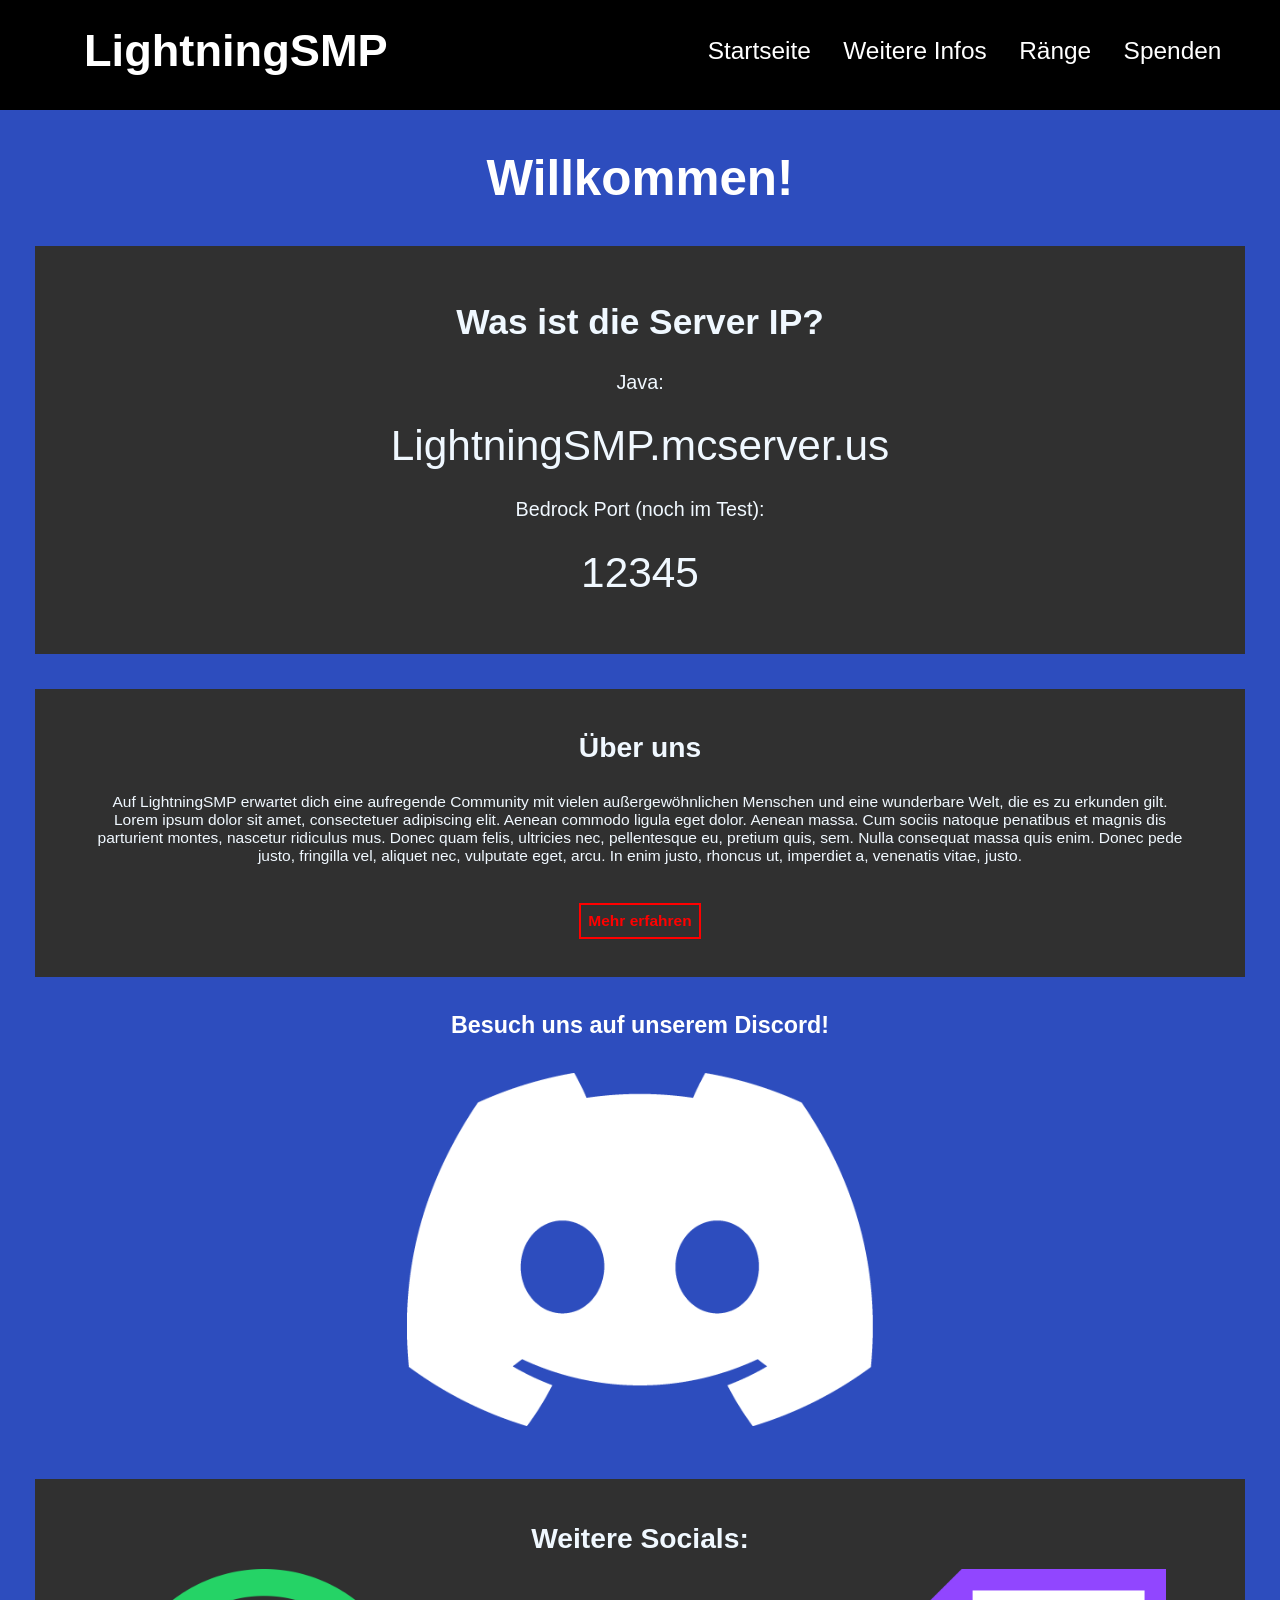
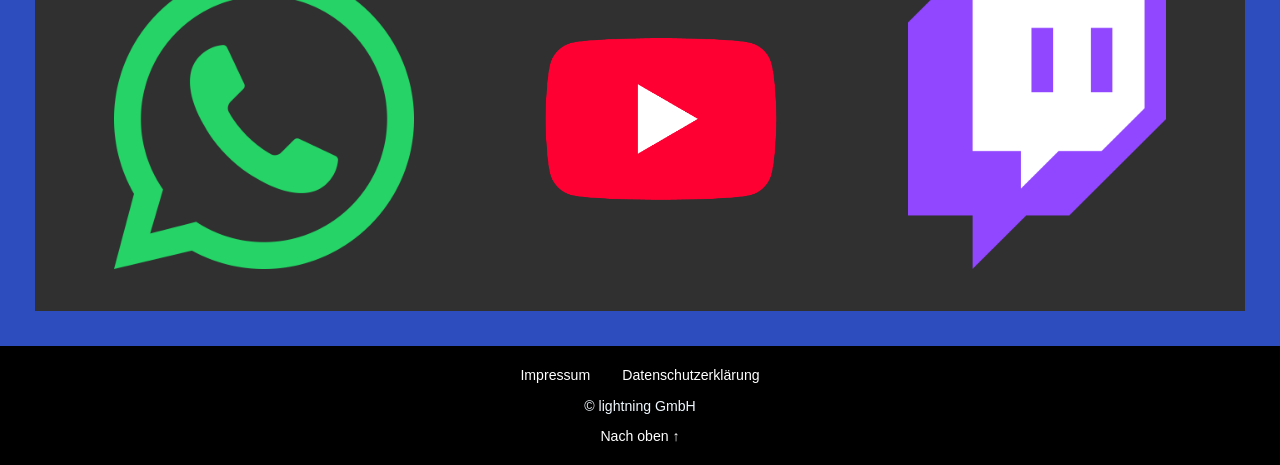
==== docs/index.html @ 58dfa709 "Add files via upload" ====
<!DOCTYPE html>
<html lang="de">
<head id="#top">
    <meta charset="utf-8">
    <meta name="viewport" content="width=device-width, initial-scale=1.0">
    <title>LightningSMP</title>
    <link rel="stylesheet" href="style.css">
    <link rel="apple-touch-icon" sizes="180x180" href="img//apple-touch-icon.png">
    <link rel="icon" type="image/png" sizes="32x32" href="img//favicon-32x32.png">
    <link rel="icon" type="image/png" sizes="16x16" href="img//favicon-16x16.png">
    <link rel="manifest" href="img//site.webmanifest">
</head>
<body>
    <nav>
        <h1><a href="index.html">LightningSMP</a></h1>
        <ul>
            <li><a href="index.html">Startseite</a></li>
            <li><a href="#">Weitere Infos</a></li>
            <li><a href="ranks.html">Ränge</a></li>
            <li><a href="donations.html">Spenden</a></li>
        </ul>
    </nav>
    
    
    
    <main>
        <h1 id="title">Willkommen!</h1>
        <!--<img src="img/lightningsmp.jpeg" alt="Logo" width="749" height="739">-->
        <div class="box">
            <h5>Was ist die Server IP?</h5>
            <p id="ip-text">Java:</p>
            <p id="ip">LightningSMP.mcserver.us</p>
            <p id="ip-text">Bedrock Port (noch im Test):</p>
            <p id="ip">12345</p>
        </div>
        <div class="box">
            <h2>Über uns</h2>
            <p>Auf LightningSMP erwartet dich eine aufregende Community mit vielen außergewöhnlichen Menschen und eine wunderbare Welt, die es zu erkunden gilt.
            Lorem ipsum dolor sit amet, consectetuer adipiscing elit. Aenean commodo ligula eget dolor. Aenean massa. Cum sociis natoque penatibus et magnis dis parturient montes, nascetur ridiculus mus. Donec quam felis, ultricies nec, pellentesque eu, pretium quis, sem. Nulla consequat massa quis enim. Donec pede justo, fringilla vel, aliquet nec, vulputate eget, arcu. In enim justo, rhoncus ut, imperdiet a, venenatis vitae, justo.
            </p>
            <div class="button">
                <a href="#"><b>Mehr erfahren</b></a>
            </div>
        </div>
        <h2>Besuch uns auf unserem Discord!</h2>
        <a href="https://discord.gg/gkSubxQsgX" id="dc-link"><img src="img\Discord-Symbol-White.png" alt="Link zum Discord" style="width: 33rem; height: 25rem;"></a>
        <div class="box">
            <h2>Weitere Socials:</h2>
            <div class="flex">
                <a href="https://whatsapp.com/channel/0029Vb8NC0AGehERXnjCHQ3C" target="_blank" rel="noreferrer noopener"><img src="img/Digital_Glyph_Green_RGB_2026.png" width="300" height="300" alt="WhatsApp"></a>
                <a href="https://www.youtube.com/" target="_blank" rel="noreferrer noopener"><img src="img/yt_icon_red_digital.png" alt="YouTube" width="350" height="300"></a>
                <a href="https://www.twitch.tv/" target="_blank" rel="noreferrer noopener"><img src="img/glitch_flat_purple.png" alt="Twitch" width="258" height="300"></a>
            </div>
        </div>
    </main>
    
    
    
    <footer>
        <a href="impressum.html">Impressum</a>
        <a href="dsgvo.html">Datenschutzerklärung</a>
        <p>© lightning GmbH</p>
        <a href="#top">Nach oben ↑</a>
    </footer>
</body>

</html>
---- docs/style.css ----
html {
    scroll-behavior: smooth;
    font-size: clamp(0.5rem, calc(calc(2rem / 3) + 0.27vw), 1.5rem);
}

body {
    background-color: rgb(45, 77, 190);
    font-family: 'Segoe UI', Tahoma, Geneva, Verdana, sans-serif;
    margin: 0;
}

nav {
    background-color: black;
    color: white;
    margin-bottom: 1rem;
    display: flex;
    align-items: center;
    justify-content: space-between;
    padding-right: 3rem;
    padding-left: 3rem;
    padding-bottom: 0.5rem;
}

nav h1 {
    font-size: 3.2rem;
    display: flex;
    margin: 1.8rem;
    padding-left: 0;
    
}

nav a {
    color: white;
    text-decoration: none;
    display: block;
    padding-right: 1.15rem;
    padding-left: 1.15rem;
}

nav ul {
    list-style-type: none;
    display: flex;
    padding: 0;
    margin: 0;
    font-size: 1.73rem;
}

main {
    color:white;
    text-align: center;
    font-size: 1.1rem;
    overflow-wrap: break-word;
    max-width: 100rem;
    margin: 0 auto
}

.box p {
    margin: 2rem;
}

#title {
    font-size: 3.5rem;
    margin: 2.8rem;
}

img {
    display: block;
    margin: 0 auto;
}

#dc-link {
    margin: 1rem;
    display: inline-block;
}

.box {
    background-color: rgb(48, 48, 48);
    color: aliceblue;
    border-color: rgb(48, 48, 48);
    margin: 2.5rem;
    padding: 2rem;
}

.box h2 {
    font-size: 2rem;
    margin: 1rem;
}

#ip {
    font-size: 3rem;
    /*overflow-wrap: normal;*/
}

#ip-text {
    font-size: 1.4rem;
    margin: 1.6rem;
}

.box h5 {
    font-size: 2.5rem;
    margin: 2rem;
    /* margin-top: 1.7rem; */
}

.flex {
    display: flex;
    justify-content: space-around;
    flex-wrap: wrap;
    margin: 1rem;
}

.flex img {
    margin: auto;
}

.button {
    border-color: red;
    display: inline-block;
    margin: 0.7rem;
}

.button a {
    border: 0.2rem;
    border-style: solid;
    color: red;
    text-decoration: none;
    display: block;
    padding: 0.5rem;
}

.button:hover {
    background-color: rgb(58, 58, 58);
    transition: all 0.2s;
}

footer {
    background-color: black;
    text-align: center;
    padding: 1.5rem;
    color: aliceblue;
}

footer a {
    color: white;
    text-decoration: none;
    margin: 1rem;
}
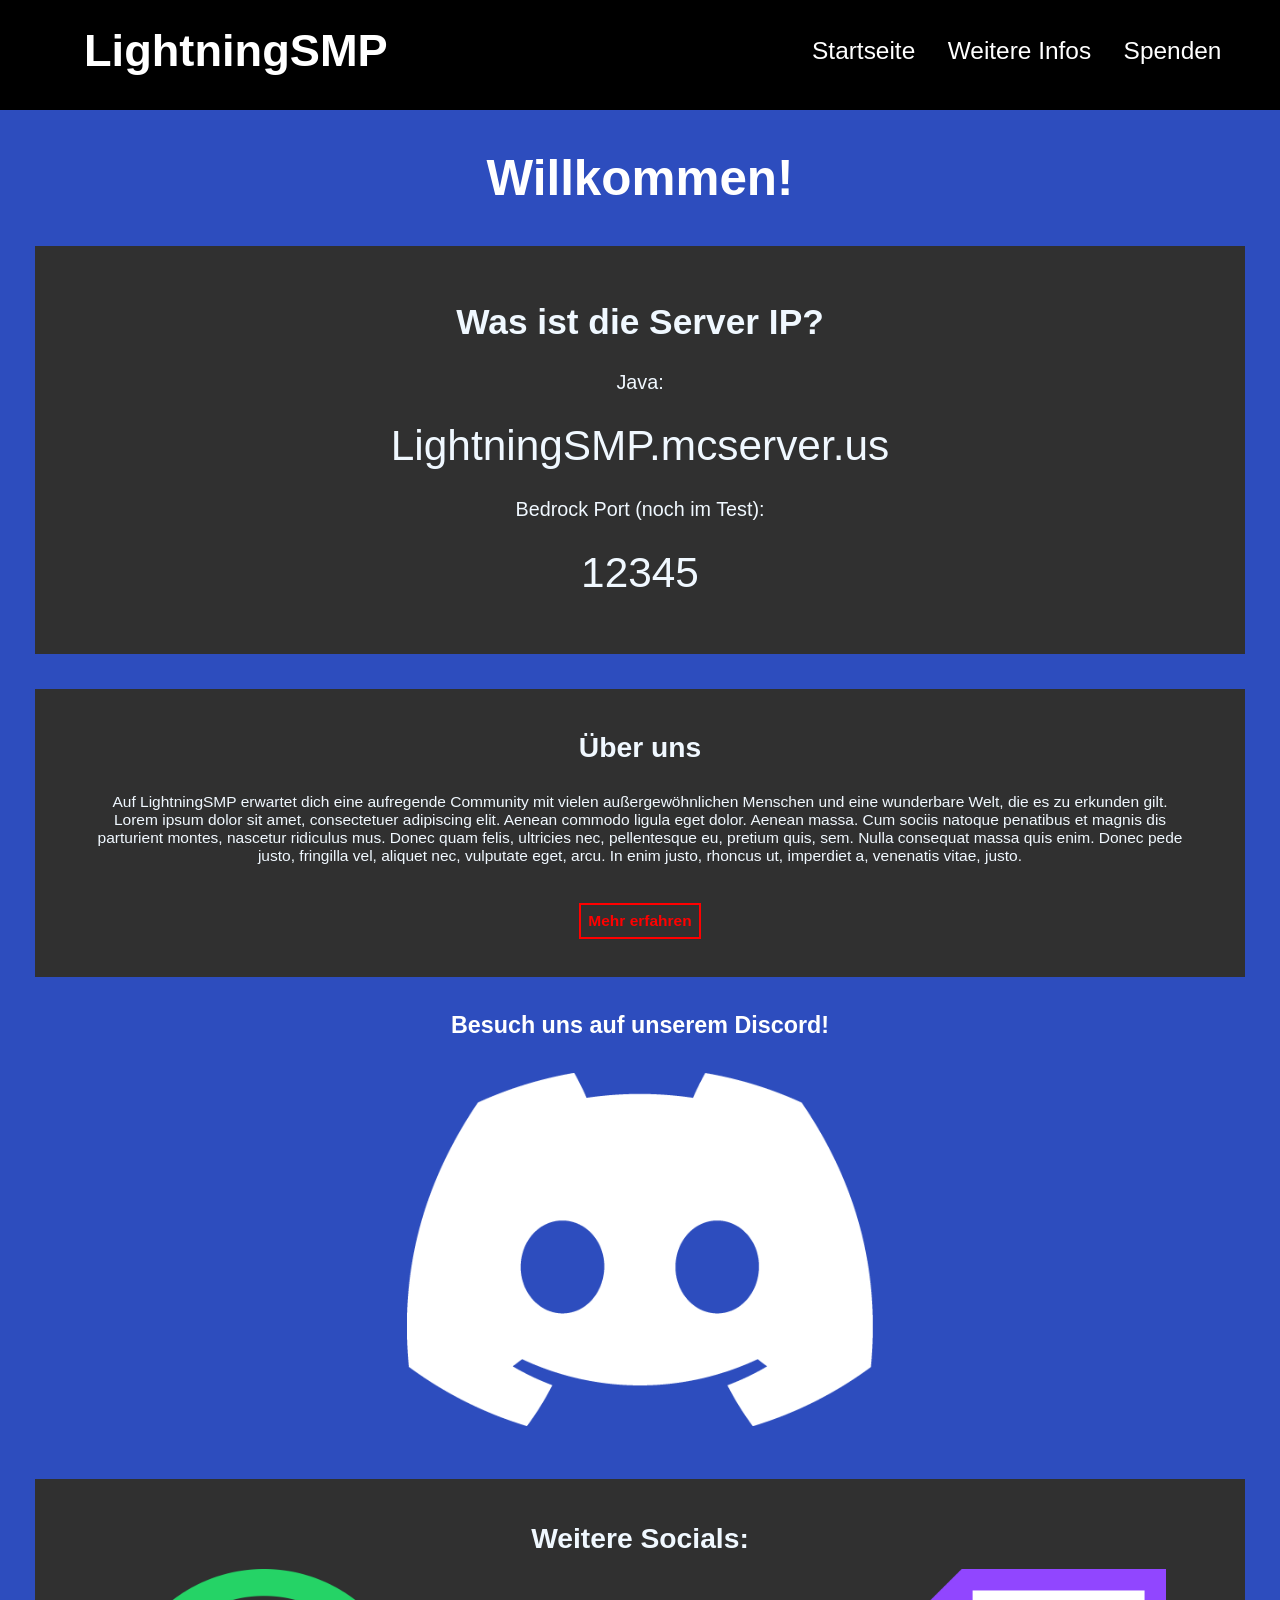
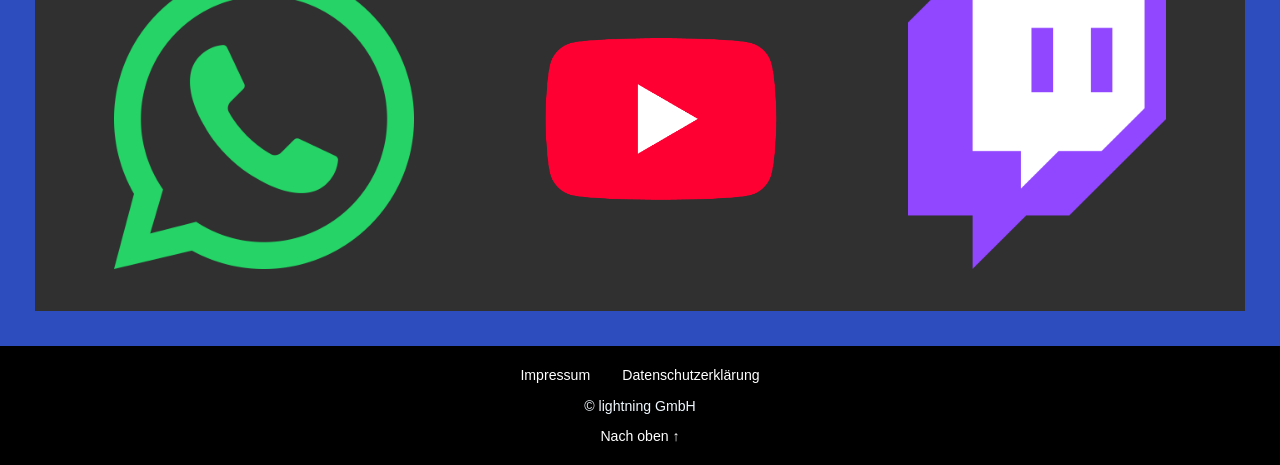
==== commit 84ec8c86: "Add files via upload" ====
--- a/docs/index.html
+++ b/docs/index.html
@@ -3,7 +3,7 @@
 <head id="#top">
     <meta charset="utf-8">
     <meta name="viewport" content="width=device-width, initial-scale=1.0">
-    <title>LightningSMP</title>
+    <title>LightningSMP - Start</title>
     <link rel="stylesheet" href="style.css">
     <link rel="apple-touch-icon" sizes="180x180" href="img//apple-touch-icon.png">
     <link rel="icon" type="image/png" sizes="32x32" href="img//favicon-32x32.png">
@@ -12,12 +12,11 @@
 </head>
 <body>
     <nav>
-        <h1><a href="index.html">LightningSMP</a></h1>
+        <h1><a href="/">LightningSMP</a></h1>
         <ul>
-            <li><a href="index.html">Startseite</a></li>
-            <li><a href="#">Weitere Infos</a></li>
-            <li><a href="ranks.html">Ränge</a></li>
-            <li><a href="donations.html">Spenden</a></li>
+            <li><a href="/">Startseite</a></li>
+            <li><a href="mehr/">Weitere Infos</a></li>
+            <li><a href="spenden/">Spenden</a></li>
         </ul>
     </nav>
     
@@ -57,11 +56,11 @@
     
     
     <footer>
-        <a href="impressum.html">Impressum</a>
-        <a href="dsgvo.html">Datenschutzerklärung</a>
+        <a href="impressum/">Impressum</a>
+        <a href="datenschutzerklaerung/">Datenschutzerklärung</a>
         <p>© lightning GmbH</p>
         <a href="#top">Nach oben ↑</a>
     </footer>
 </body>
 
-</html>+</html>
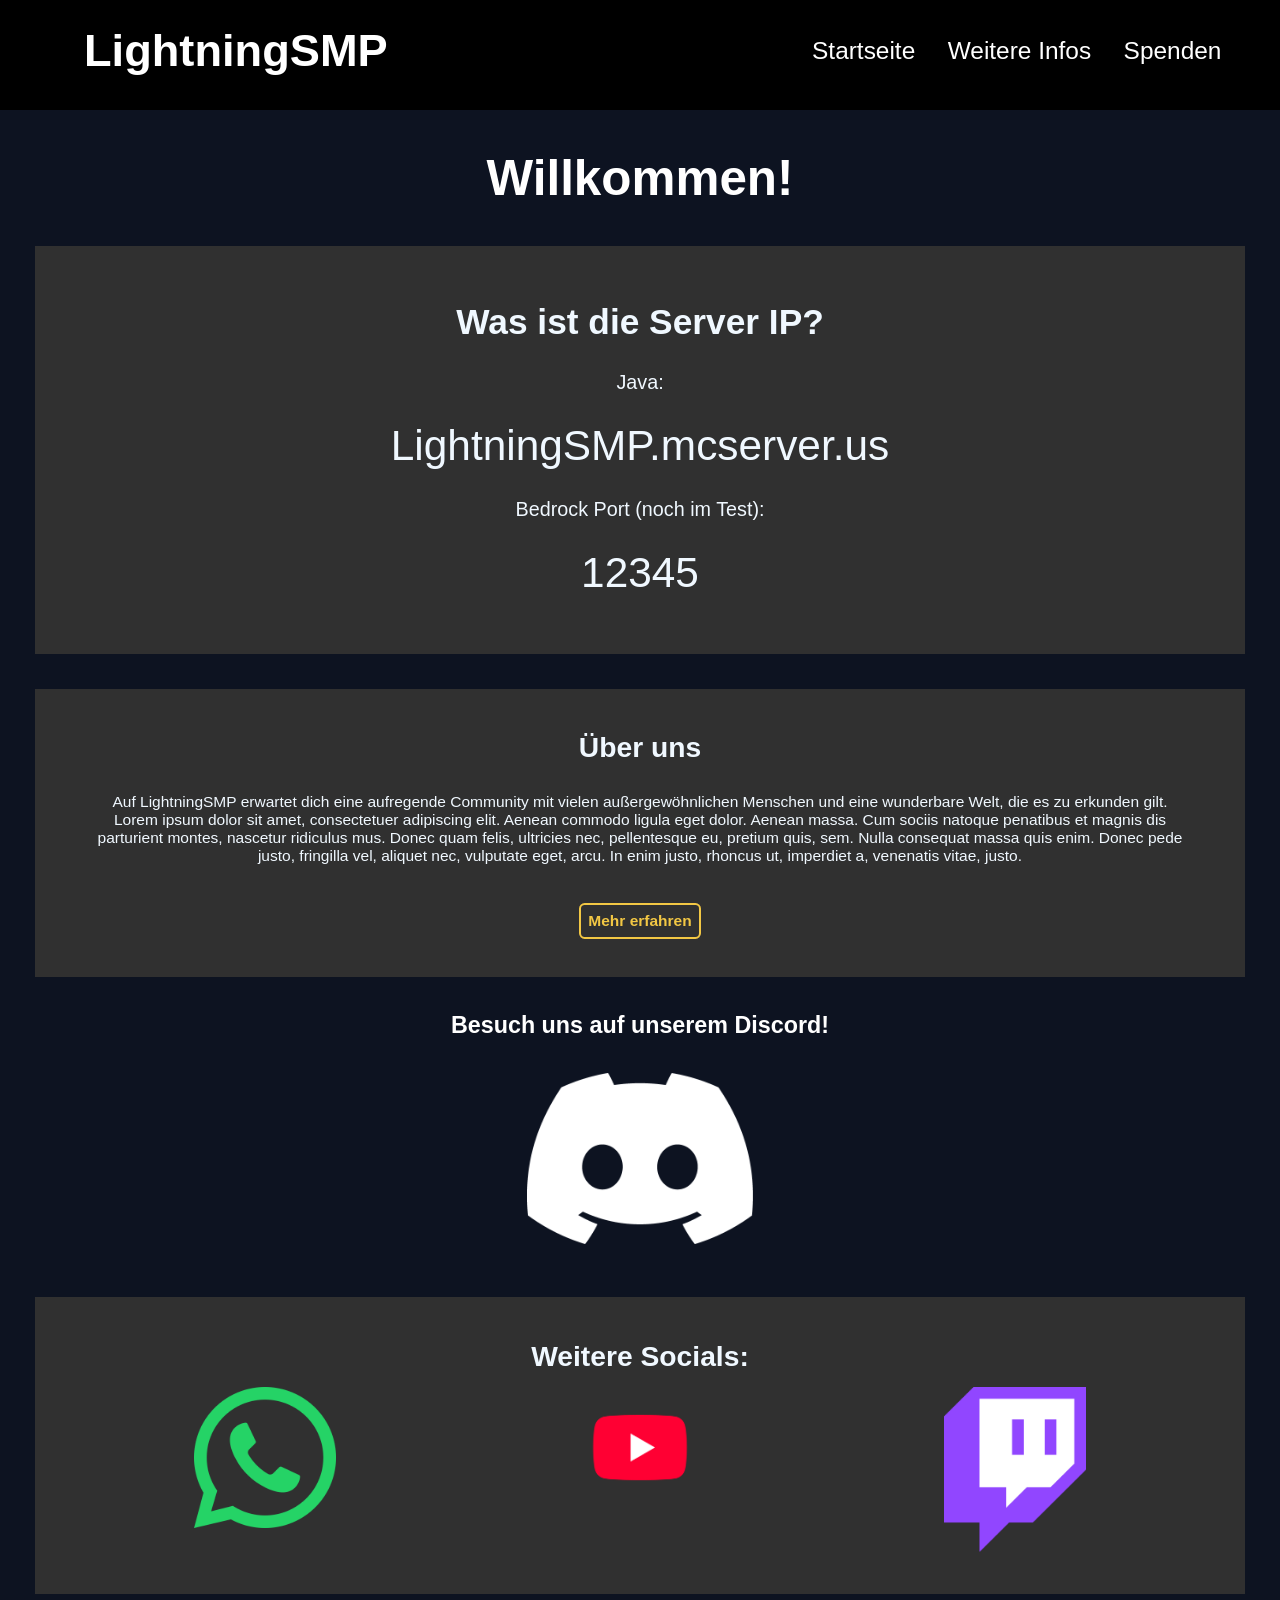
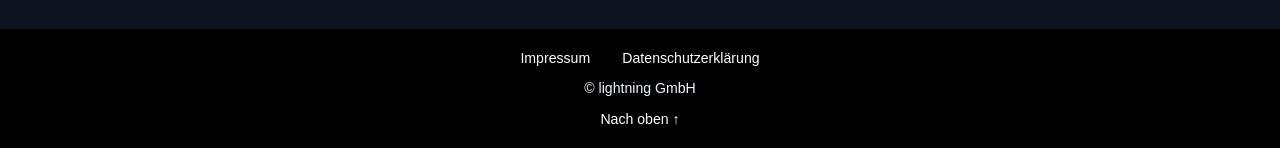
==== commit 19969972: "Add files via upload" ====
--- a/docs/index.html
+++ b/docs/index.html
@@ -5,14 +5,15 @@
     <meta name="viewport" content="width=device-width, initial-scale=1.0">
     <title>LightningSMP - Start</title>
     <link rel="stylesheet" href="style.css">
-    <link rel="apple-touch-icon" sizes="180x180" href="img//apple-touch-icon.png">
-    <link rel="icon" type="image/png" sizes="32x32" href="img//favicon-32x32.png">
-    <link rel="icon" type="image/png" sizes="16x16" href="img//favicon-16x16.png">
-    <link rel="manifest" href="img//site.webmanifest">
+    <link rel="apple-touch-icon" sizes="180x180" href="img/apple-touch-icon.png">
+    <link rel="icon" type="image/png" sizes="32x32" href="img/favicon-32x32.png">
+    <link rel="icon" type="image/png" sizes="16x16" href="img/favicon-16x16.png">
+    <link rel="manifest" href="img/site.webmanifest">
 </head>
 <body>
     <nav>
         <h1><a href="/">LightningSMP</a></h1>
+        <button id="nav-toggle" aria-label="Menü">&#9776;</button>
         <ul>
             <li><a href="/">Startseite</a></li>
             <li><a href="mehr/">Weitere Infos</a></li>
@@ -42,7 +43,7 @@
             </div>
         </div>
         <h2>Besuch uns auf unserem Discord!</h2>
-        <a href="https://discord.gg/gkSubxQsgX" id="dc-link"><img src="img\Discord-Symbol-White.png" alt="Link zum Discord" style="width: 33rem; height: 25rem;"></a>
+        <a href="https://discord.gg/gkSubxQsgX" id="dc-link"><img src="img/Discord-Symbol-White.png" alt="Link zum Discord"></a>
         <div class="box">
             <h2>Weitere Socials:</h2>
             <div class="flex">
@@ -61,6 +62,7 @@
         <p>© lightning GmbH</p>
         <a href="#top">Nach oben ↑</a>
     </footer>
+    <script src="nav.js"></script>
 </body>
 
 </html>
--- a/docs/style.css
+++ b/docs/style.css
@@ -4,7 +4,7 @@
 }
 
 body {
-    background-color: rgb(45, 77, 190);
+    background-color: #0d1321;
     font-family: 'Segoe UI', Tahoma, Geneva, Verdana, sans-serif;
     margin: 0;
 }
@@ -43,6 +43,24 @@
     padding: 0;
     margin: 0;
     font-size: 1.73rem;
+}
+
+#nav-toggle {
+    display: none;
+    background: none;
+    border: 0.15rem solid #f2c744;
+    border-radius: 0.4rem;
+    color: #f2c744;
+    font-size: 1.6rem;
+    line-height: 1;
+    padding: 0.5rem 0.9rem;
+    cursor: pointer;
+}
+
+#nav-toggle:hover {
+    background-color: #f2c744;
+    color: #0d1321;
+    transition: all 0.2s;
 }
 
 main {
@@ -111,10 +129,19 @@
 
 .flex img {
     margin: auto;
+    width: 100%;
+    max-width: 10rem;
+    height: auto;
+}
+
+#dc-link img {
+    width: 100%;
+    max-width: 16rem;
+    height: auto;
 }
 
 .button {
-    border-color: red;
+    border-color: #f2c744;
     display: inline-block;
     margin: 0.7rem;
 }
@@ -122,15 +149,20 @@
 .button a {
     border: 0.2rem;
     border-style: solid;
-    color: red;
+    color: #f2c744;
     text-decoration: none;
     display: block;
     padding: 0.5rem;
+    border-radius: 0.4rem;
 }
 
 .button:hover {
-    background-color: rgb(58, 58, 58);
+    background-color: #f2c744;
     transition: all 0.2s;
+}
+
+.button:hover a {
+    color: #0d1321;
 }
 
 footer {
@@ -144,4 +176,42 @@
     color: white;
     text-decoration: none;
     margin: 1rem;
+}
+
+@media (max-width: 640px) {
+    nav {
+        flex-wrap: wrap;
+        padding-left: 1rem;
+        padding-right: 1rem;
+    }
+
+    nav h1 {
+        margin: 1rem 0;
+    }
+
+    #nav-toggle {
+        display: block;
+    }
+
+    nav ul {
+        display: none;
+        flex-direction: column;
+        width: 100%;
+        text-align: center;
+        gap: 0.5rem;
+        padding-bottom: 1rem;
+    }
+
+    nav ul.open {
+        display: flex;
+    }
+
+    .box {
+        margin: 1rem;
+        padding: 1.2rem;
+    }
+
+    #dc-link img {
+        max-width: 12rem;
+    }
 }
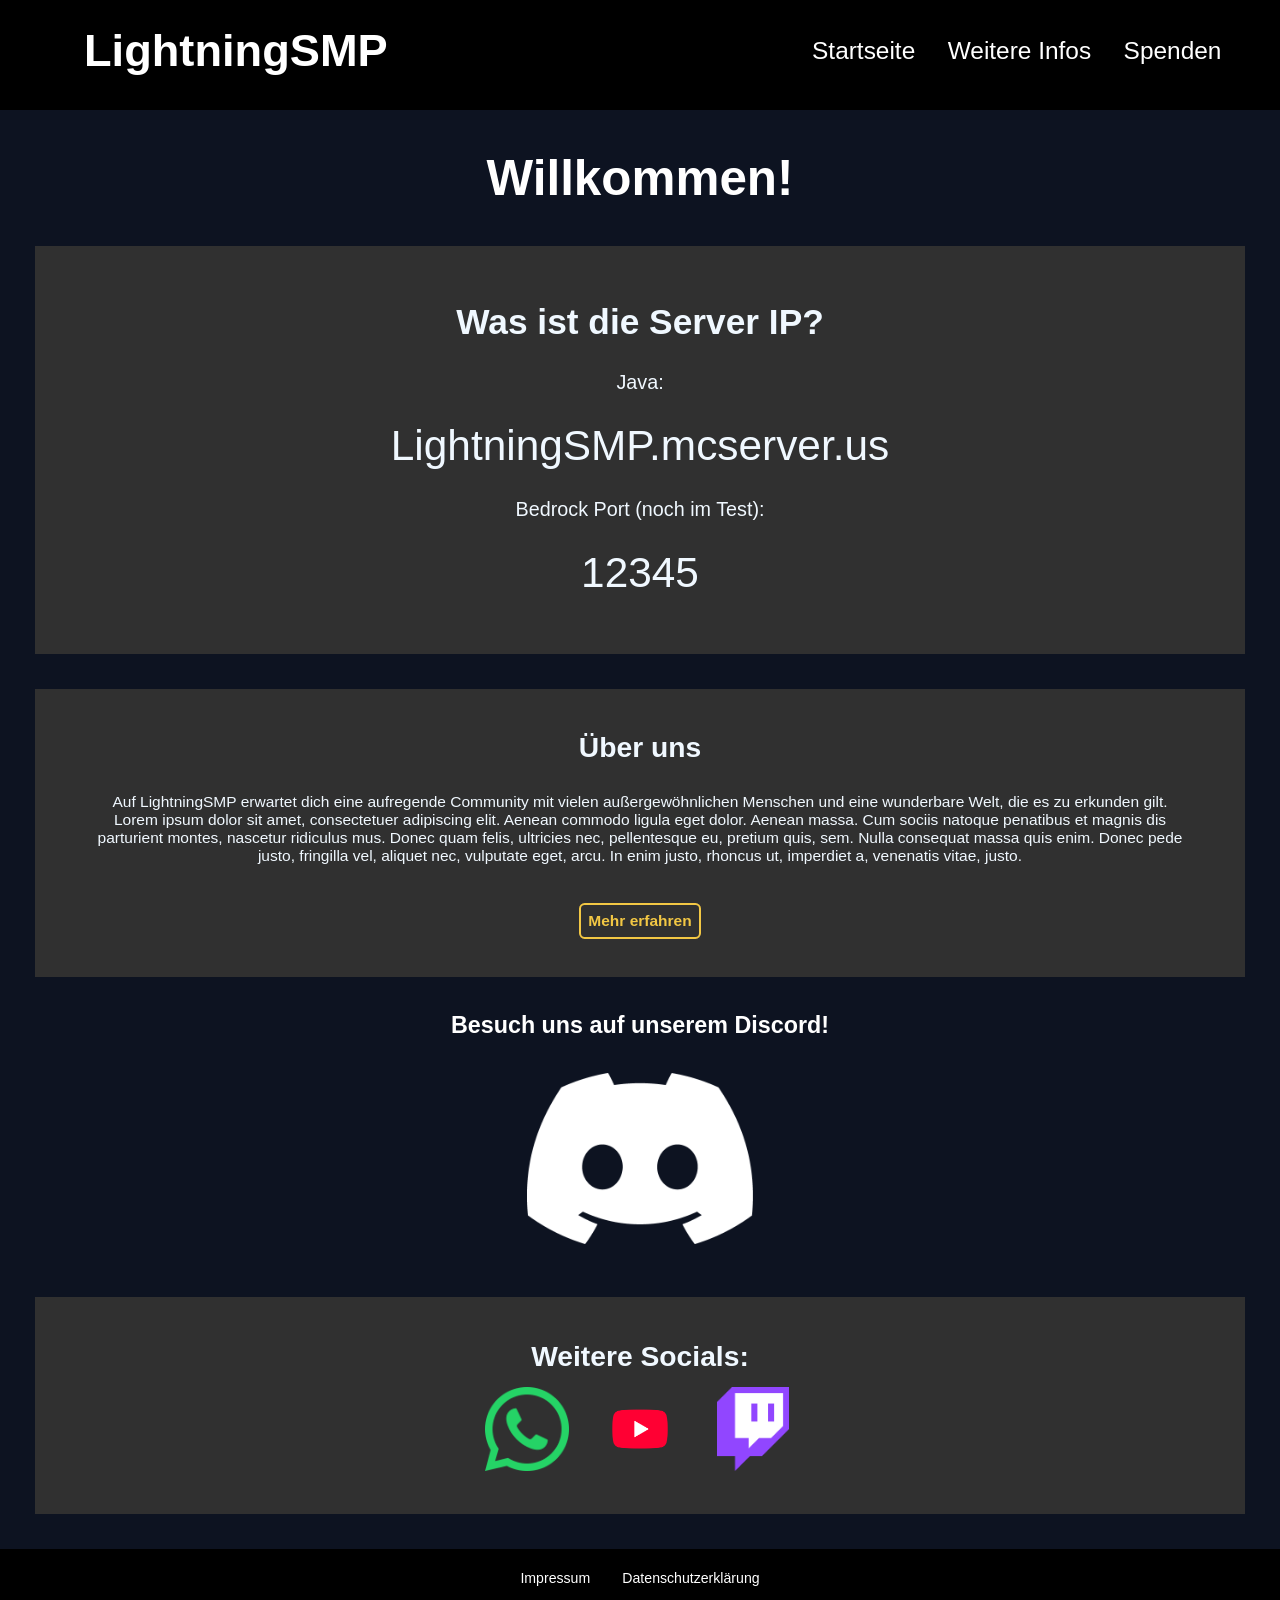
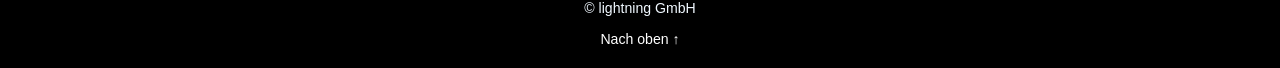
==== commit 33ccfd7d: "Add files via upload" ====
--- a/docs/index.html
+++ b/docs/index.html
@@ -1,68 +1,68 @@
-<!DOCTYPE html>
-<html lang="de">
-<head id="#top">
-    <meta charset="utf-8">
-    <meta name="viewport" content="width=device-width, initial-scale=1.0">
-    <title>LightningSMP - Start</title>
-    <link rel="stylesheet" href="style.css">
-    <link rel="apple-touch-icon" sizes="180x180" href="img/apple-touch-icon.png">
-    <link rel="icon" type="image/png" sizes="32x32" href="img/favicon-32x32.png">
-    <link rel="icon" type="image/png" sizes="16x16" href="img/favicon-16x16.png">
-    <link rel="manifest" href="img/site.webmanifest">
-</head>
-<body>
-    <nav>
-        <h1><a href="/">LightningSMP</a></h1>
-        <button id="nav-toggle" aria-label="Menü">&#9776;</button>
-        <ul>
-            <li><a href="/">Startseite</a></li>
-            <li><a href="mehr/">Weitere Infos</a></li>
-            <li><a href="spenden/">Spenden</a></li>
-        </ul>
-    </nav>
-    
-    
-    
-    <main>
-        <h1 id="title">Willkommen!</h1>
-        <!--<img src="img/lightningsmp.jpeg" alt="Logo" width="749" height="739">-->
-        <div class="box">
-            <h5>Was ist die Server IP?</h5>
-            <p id="ip-text">Java:</p>
-            <p id="ip">LightningSMP.mcserver.us</p>
-            <p id="ip-text">Bedrock Port (noch im Test):</p>
-            <p id="ip">12345</p>
-        </div>
-        <div class="box">
-            <h2>Über uns</h2>
-            <p>Auf LightningSMP erwartet dich eine aufregende Community mit vielen außergewöhnlichen Menschen und eine wunderbare Welt, die es zu erkunden gilt.
-            Lorem ipsum dolor sit amet, consectetuer adipiscing elit. Aenean commodo ligula eget dolor. Aenean massa. Cum sociis natoque penatibus et magnis dis parturient montes, nascetur ridiculus mus. Donec quam felis, ultricies nec, pellentesque eu, pretium quis, sem. Nulla consequat massa quis enim. Donec pede justo, fringilla vel, aliquet nec, vulputate eget, arcu. In enim justo, rhoncus ut, imperdiet a, venenatis vitae, justo.
-            </p>
-            <div class="button">
-                <a href="#"><b>Mehr erfahren</b></a>
-            </div>
-        </div>
-        <h2>Besuch uns auf unserem Discord!</h2>
-        <a href="https://discord.gg/gkSubxQsgX" id="dc-link"><img src="img/Discord-Symbol-White.png" alt="Link zum Discord"></a>
-        <div class="box">
-            <h2>Weitere Socials:</h2>
-            <div class="flex">
-                <a href="https://whatsapp.com/channel/0029Vb8NC0AGehERXnjCHQ3C" target="_blank" rel="noreferrer noopener"><img src="img/Digital_Glyph_Green_RGB_2026.png" width="300" height="300" alt="WhatsApp"></a>
-                <a href="https://www.youtube.com/" target="_blank" rel="noreferrer noopener"><img src="img/yt_icon_red_digital.png" alt="YouTube" width="350" height="300"></a>
-                <a href="https://www.twitch.tv/" target="_blank" rel="noreferrer noopener"><img src="img/glitch_flat_purple.png" alt="Twitch" width="258" height="300"></a>
-            </div>
-        </div>
-    </main>
-    
-    
-    
-    <footer>
-        <a href="impressum/">Impressum</a>
-        <a href="datenschutzerklaerung/">Datenschutzerklärung</a>
-        <p>© lightning GmbH</p>
-        <a href="#top">Nach oben ↑</a>
-    </footer>
+<!DOCTYPE html>
+<html lang="de">
+<head id="#top">
+    <meta charset="utf-8">
+    <meta name="viewport" content="width=device-width, initial-scale=1.0">
+    <title>LightningSMP - Start</title>
+    <link rel="stylesheet" href="style.css">
+    <link rel="apple-touch-icon" sizes="180x180" href="img/apple-touch-icon.png">
+    <link rel="icon" type="image/png" sizes="32x32" href="img/favicon-32x32.png">
+    <link rel="icon" type="image/png" sizes="16x16" href="img/favicon-16x16.png">
+    <link rel="manifest" href="img/site.webmanifest">
+</head>
+<body>
+    <nav>
+        <h1><a href="/">LightningSMP</a></h1>
+        <button id="nav-toggle" aria-label="Menü" aria-expanded="false"><span></span><span></span><span></span></button>
+        <ul>
+            <li><a href="/">Startseite</a></li>
+            <li><a href="mehr/">Weitere Infos</a></li>
+            <li><a href="spenden/">Spenden</a></li>
+        </ul>
+    </nav>
+    
+    
+    
+    <main>
+        <h1 id="title">Willkommen!</h1>
+        <!--<img src="img/lightningsmp.jpeg" alt="Logo" width="749" height="739">-->
+        <div class="box">
+            <h5>Was ist die Server IP?</h5>
+            <p id="ip-text">Java:</p>
+            <p id="ip">LightningSMP.mcserver.us</p>
+            <p id="ip-text">Bedrock Port (noch im Test):</p>
+            <p id="ip">12345</p>
+        </div>
+        <div class="box">
+            <h2>Über uns</h2>
+            <p>Auf LightningSMP erwartet dich eine aufregende Community mit vielen außergewöhnlichen Menschen und eine wunderbare Welt, die es zu erkunden gilt.
+            Lorem ipsum dolor sit amet, consectetuer adipiscing elit. Aenean commodo ligula eget dolor. Aenean massa. Cum sociis natoque penatibus et magnis dis parturient montes, nascetur ridiculus mus. Donec quam felis, ultricies nec, pellentesque eu, pretium quis, sem. Nulla consequat massa quis enim. Donec pede justo, fringilla vel, aliquet nec, vulputate eget, arcu. In enim justo, rhoncus ut, imperdiet a, venenatis vitae, justo.
+            </p>
+            <div class="button">
+                <a href="#"><b>Mehr erfahren</b></a>
+            </div>
+        </div>
+        <h2>Besuch uns auf unserem Discord!</h2>
+        <a href="https://discord.gg/gkSubxQsgX" id="dc-link"><img src="img/Discord-Symbol-White.png" alt="Link zum Discord"></a>
+        <div class="box">
+            <h2>Weitere Socials:</h2>
+            <div class="flex">
+                <a href="https://whatsapp.com/channel/0029Vb8NC0AGehERXnjCHQ3C" target="_blank" rel="noreferrer noopener"><img src="img/Digital_Glyph_Green_RGB_2026.png" width="300" height="300" alt="WhatsApp"></a>
+                <a href="https://www.youtube.com/" target="_blank" rel="noreferrer noopener"><img src="img/yt_icon_red_digital.png" alt="YouTube" width="350" height="300"></a>
+                <a href="https://www.twitch.tv/" target="_blank" rel="noreferrer noopener"><img src="img/glitch_flat_purple.png" alt="Twitch" width="258" height="300"></a>
+            </div>
+        </div>
+    </main>
+    
+    
+    
+    <footer>
+        <a href="impressum/">Impressum</a>
+        <a href="datenschutzerklaerung/">Datenschutzerklärung</a>
+        <p>© lightning GmbH</p>
+        <a href="#top">Nach oben ↑</a>
+    </footer>
     <script src="nav.js"></script>
-</body>
-
-</html>
+</body>
+
+</html>
--- a/docs/style.css
+++ b/docs/style.css
@@ -47,20 +47,42 @@
 
 #nav-toggle {
     display: none;
+    position: relative;
+    width: 2.6rem;
+    height: 2rem;
     background: none;
-    border: 0.15rem solid #f2c744;
-    border-radius: 0.4rem;
-    color: #f2c744;
-    font-size: 1.6rem;
-    line-height: 1;
-    padding: 0.5rem 0.9rem;
+    border: none;
+    padding: 0;
     cursor: pointer;
-}
-
-#nav-toggle:hover {
+    z-index: 110;
+}
+
+#nav-toggle span {
+    position: absolute;
+    left: 0;
+    width: 100%;
+    height: 0.25rem;
     background-color: #f2c744;
-    color: #0d1321;
-    transition: all 0.2s;
+    border-radius: 0.2rem;
+    transition: transform 0.25s ease, opacity 0.2s ease, top 0.25s ease;
+}
+
+#nav-toggle span:nth-child(1) { top: 0; }
+#nav-toggle span:nth-child(2) { top: 0.875rem; }
+#nav-toggle span:nth-child(3) { top: 1.75rem; }
+
+#nav-toggle.open span:nth-child(1) {
+    top: 0.875rem;
+    transform: rotate(45deg);
+}
+
+#nav-toggle.open span:nth-child(2) {
+    opacity: 0;
+}
+
+#nav-toggle.open span:nth-child(3) {
+    top: 0.875rem;
+    transform: rotate(-45deg);
 }
 
 main {
@@ -122,21 +144,23 @@
 
 .flex {
     display: flex;
-    justify-content: space-around;
+    justify-content: center;
+    align-items: center;
     flex-wrap: wrap;
-    margin: 1rem;
+    gap: 2rem;
+    margin: 1rem auto;
+    max-width: 45rem;
 }
 
 .flex img {
-    margin: auto;
-    width: 100%;
-    max-width: 10rem;
-    height: auto;
+    width: clamp(3.5rem, 14vw, 6rem);
+    height: clamp(3.5rem, 14vw, 6rem);
+    object-fit: contain;
+    margin: 0 auto;
 }
 
 #dc-link img {
-    width: 100%;
-    max-width: 16rem;
+    width: clamp(8rem, 30vw, 16rem);
     height: auto;
 }
 
@@ -154,14 +178,11 @@
     display: block;
     padding: 0.5rem;
     border-radius: 0.4rem;
-}
-
-.button:hover {
+    transition: all 0.2s;
+}
+
+.button:hover a {
     background-color: #f2c744;
-    transition: all 0.2s;
-}
-
-.button:hover a {
     color: #0d1321;
 }
 
@@ -180,9 +201,11 @@
 
 @media (max-width: 640px) {
     nav {
-        flex-wrap: wrap;
+        flex-direction: column;
+        align-items: center;
         padding-left: 1rem;
         padding-right: 1rem;
+        position: relative;
     }
 
     nav h1 {
@@ -191,27 +214,40 @@
 
     #nav-toggle {
         display: block;
+        margin-bottom: 1rem;
     }
 
     nav ul {
-        display: none;
+        display: flex;
+        position: fixed;
+        inset: 0;
         flex-direction: column;
+        justify-content: center;
+        align-items: center;
         width: 100%;
-        text-align: center;
-        gap: 0.5rem;
-        padding-bottom: 1rem;
+        gap: 2.5rem;
+        background-color: #0d1321;
+        font-size: 2.2rem;
+        opacity: 0;
+        visibility: hidden;
+        transform: translateY(-1.5rem);
+        transition: opacity 0.3s ease, transform 0.3s ease, visibility 0s linear 0.3s;
+        z-index: 100;
     }
 
     nav ul.open {
-        display: flex;
+        opacity: 1;
+        visibility: visible;
+        transform: translateY(0);
+        transition: opacity 0.3s ease, transform 0.3s ease;
+    }
+
+    body.nav-open {
+        overflow: hidden;
     }
 
     .box {
         margin: 1rem;
         padding: 1.2rem;
     }
-
-    #dc-link img {
-        max-width: 12rem;
-    }
 }
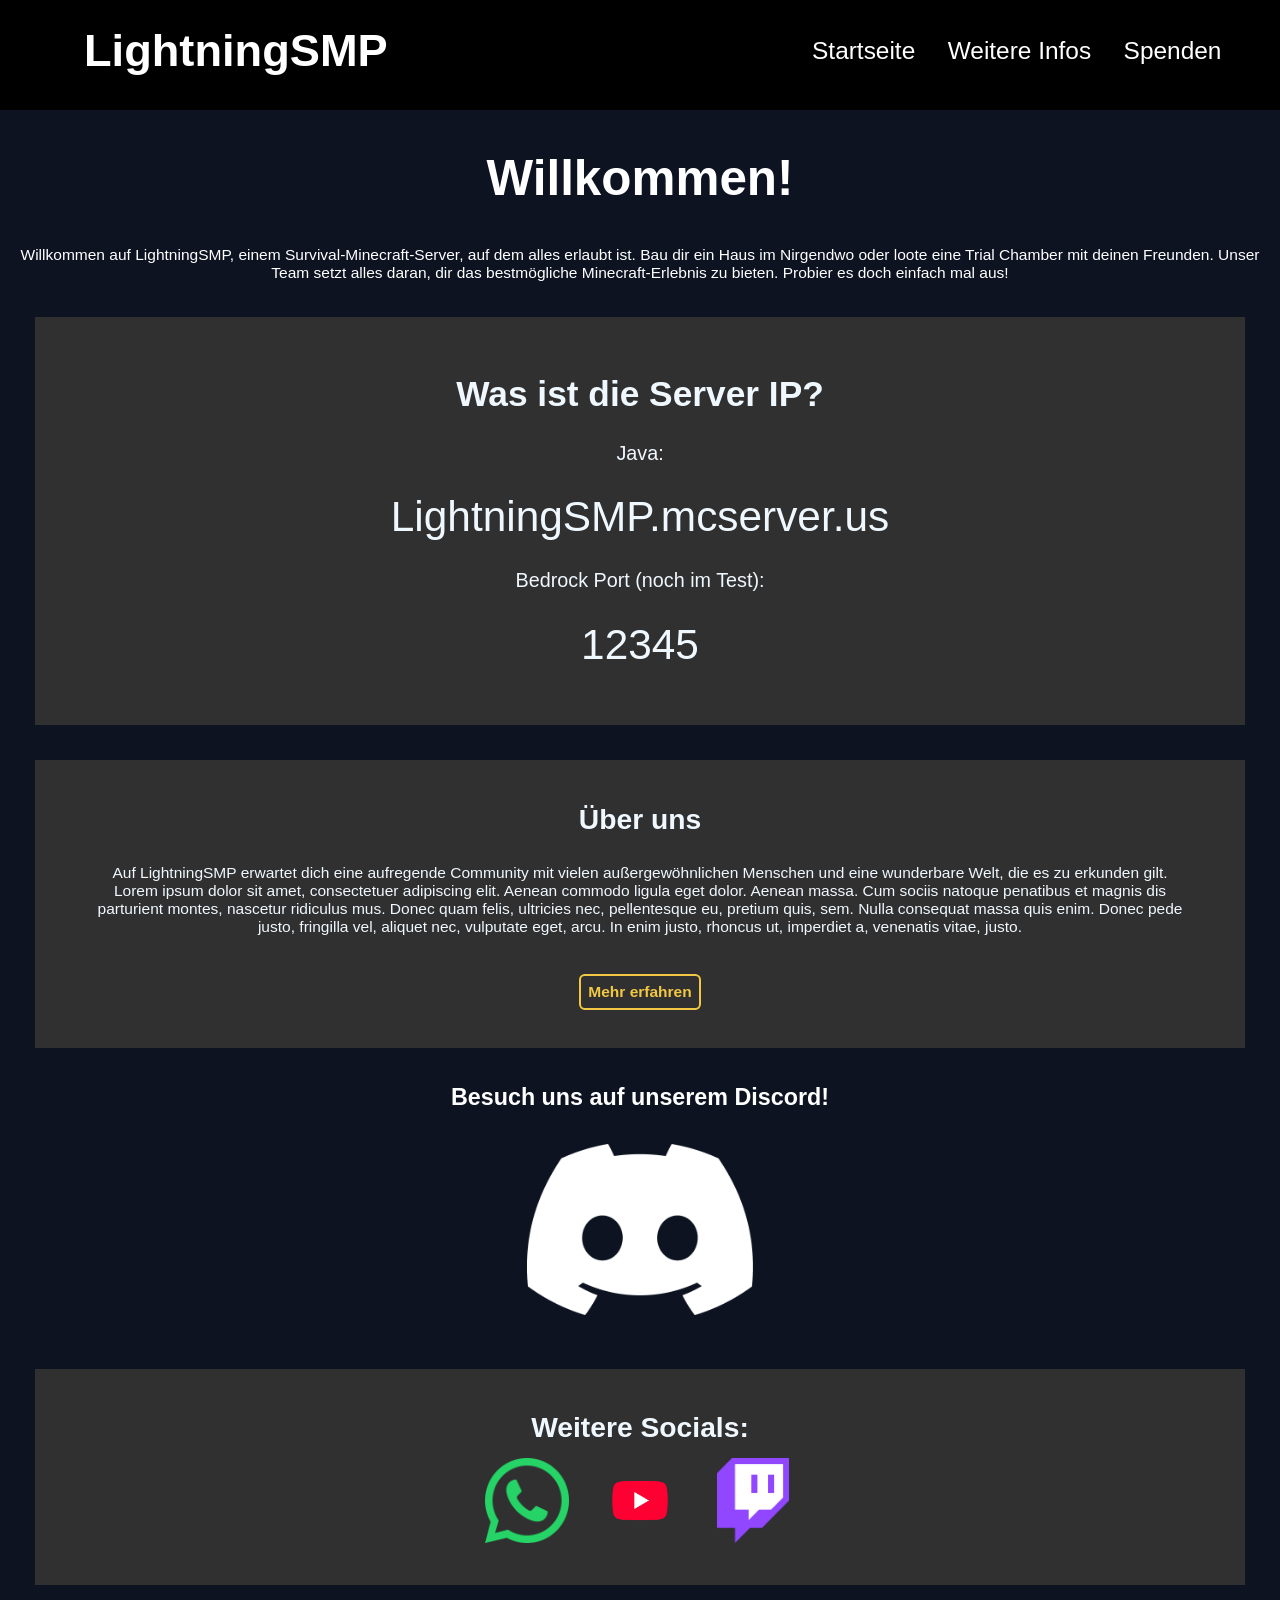
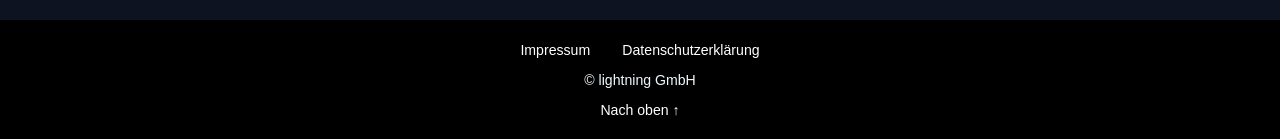
==== commit 1948bd36: "Add welcome message to index.html Added a welcome paragraph describing the LightningSMP server." ====
--- a/docs/index.html
+++ b/docs/index.html
@@ -26,6 +26,9 @@
     <main>
         <h1 id="title">Willkommen!</h1>
         <!--<img src="img/lightningsmp.jpeg" alt="Logo" width="749" height="739">-->
+        <p>Willkommen auf LightningSMP, einem Survival-Minecraft-Server, auf dem alles erlaubt ist.
+            Bau dir ein Haus im Nirgendwo oder loote eine Trial Chamber mit deinen Freunden.
+            Unser Team setzt alles daran, dir das bestmögliche Minecraft-Erlebnis zu bieten. Probier es doch einfach mal aus!</p>
         <div class="box">
             <h5>Was ist die Server IP?</h5>
             <p id="ip-text">Java:</p>
